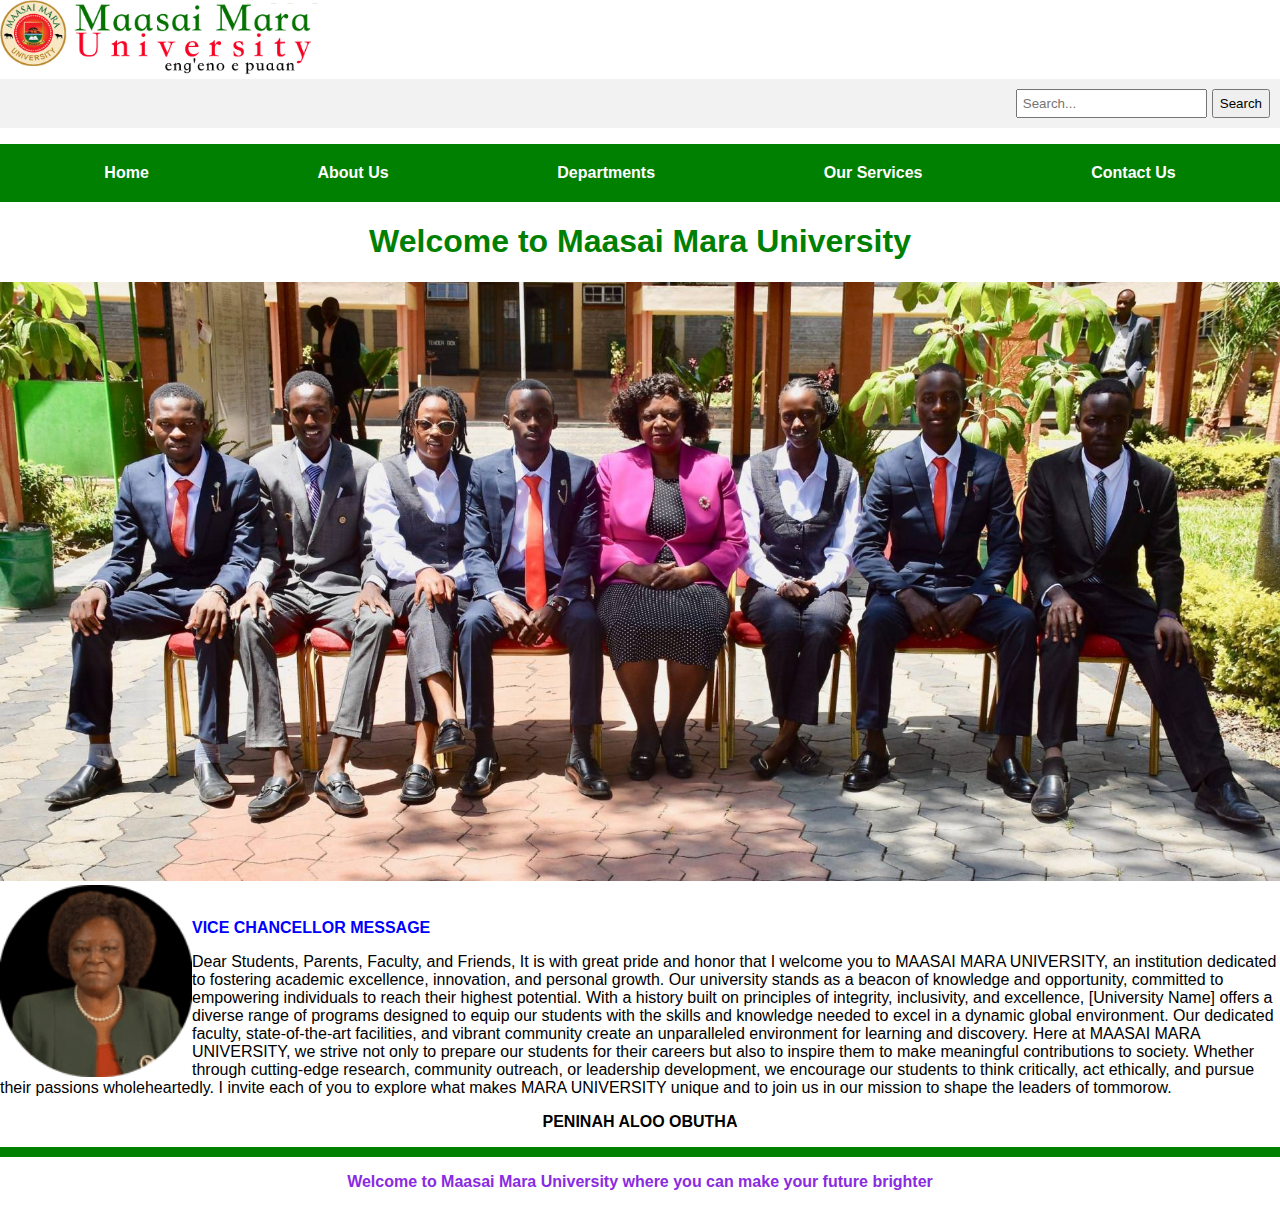
==== index.html @ 89066110 "initial commit" ====
<!DOCTYPE html>
<html lang="en">
<head>
    <meta charset="UTF-8">
    <meta name="viewport" content="width=device-width, initial-scale=1.0">
    <title>Home - My Institution</title>
    <link rel="stylesheet" href="styles1.css">
</head>
<body>
    <img src="logo.png" width="25%">
    <div class="search-bar">
        <input type="text" placeholder="Search...">
        <button>Search</button>
    </div>
    <nav>
        <ul class="navbar">
            <li><a href="index.html">Home</a></li>
            <li><a href="about.html">About Us</a></li>
            <li><a href="departments.html">Departments</a></li>
            <li><a href="services.html">Our Services</a></li>
            <li><a href="contact.html">Contact Us</a></li>
        </ul>
    </nav>
    <h1><center>Welcome to Maasai Mara University</center></h1>
    <img src="mmarau.jpg" width="100%">
    <img src="chac.png" width="15%"align="left"><br><br>
    <P style="color:blue"><B>VICE CHANCELLOR MESSAGE</B></P>
    <p>Dear Students, Parents, Faculty, and Friends,
It is with great pride and honor that I welcome you to MAASAI MARA UNIVERSITY, an institution dedicated to fostering academic excellence, innovation, and personal growth. Our university stands as a beacon of knowledge and opportunity, committed to empowering individuals to reach their highest potential.
With a history built on principles of integrity, inclusivity, and excellence, [University Name] offers a diverse range of programs designed to equip our students with the skills and knowledge needed to excel in a dynamic global environment. Our dedicated faculty, state-of-the-art facilities, and vibrant community create an unparalleled environment for learning and discovery.
Here at MAASAI MARA UNIVERSITY, we strive not only to prepare our students for their careers but also to inspire them to make meaningful contributions to society. Whether through cutting-edge research, community outreach, or leadership development, we encourage our students to think critically, act ethically, and pursue their passions wholeheartedly.
I invite each of you to explore what makes MARA UNIVERSITY unique and to join us in our mission to shape the leaders of tommorow.
<P><CENTER><b>PENINAH ALOO OBUTHA</b></CENTER></p>
   <hr color="green" size="10">
<p><center style="color:blueviolet"><b>Welcome to Maasai Mara University where you can make your future brighter</b></center></p>
</body>
</html>
---- styles1.css ----
body {
    font-family: Arial, sans-serif;
    margin: 0;
    padding: 0;
}

.navbar {
    display: flex;
    justify-content: space-around;
    list-style: none;
    background-color: green;
    padding: 20px;
}

.navbar li a {
    text-decoration: none;
    color: white;
    font-weight: bold;
}

.search-bar button:hover{
    background-color: #d32f2f;
}

.search-bar {
    display: flex;
    justify-content: flex-end;
    padding: 10px;
    background-color: #f2f2f2;
}

.search-bar input {
    padding: 5px;
    margin-right: 5px;
}

h1 {
    color: green;
}

ol {
    font-weight: bold;
}
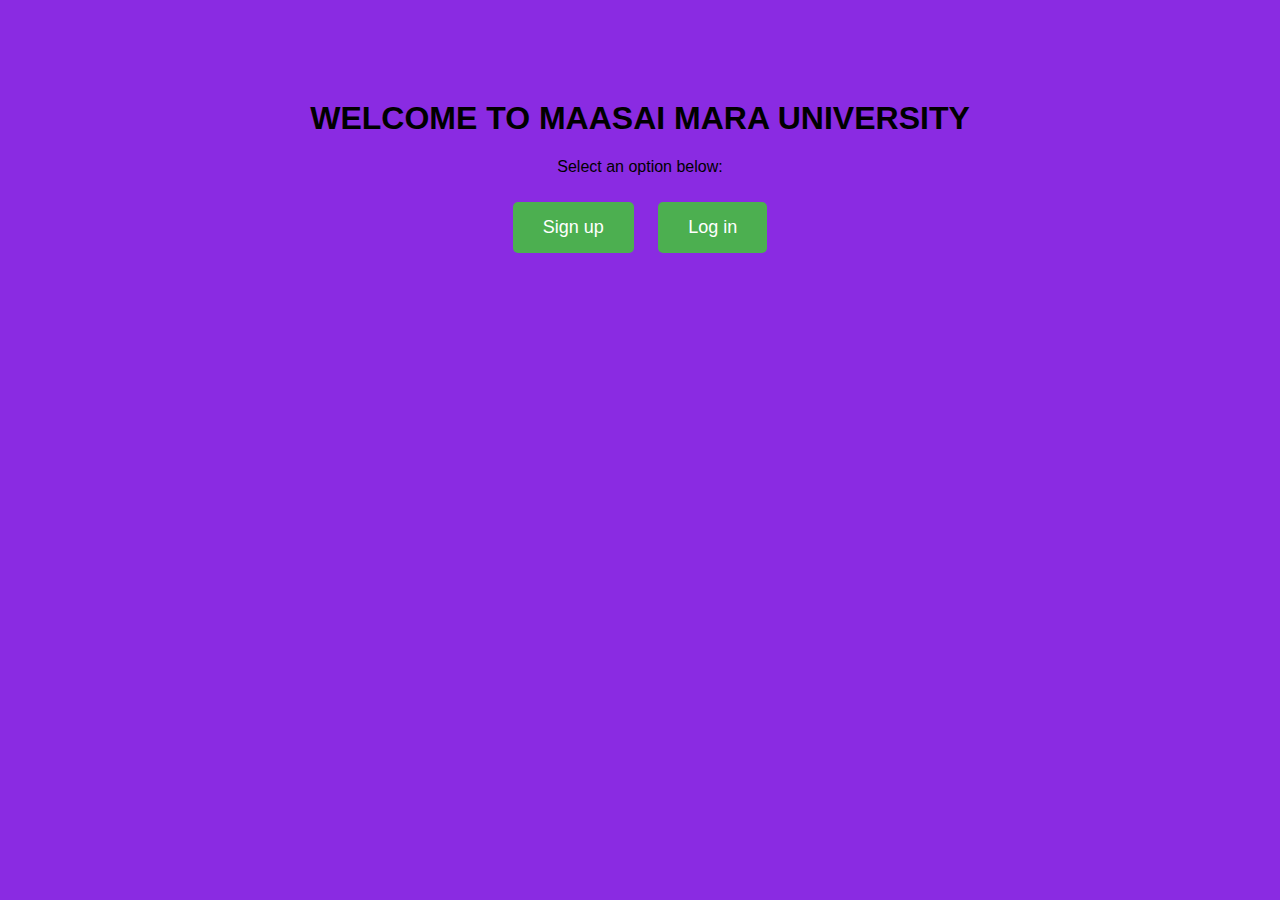
==== commit 9666a5c4: "Update and rename form.html to index.html" ====
--- a/index.html
+++ b/index.html
@@ -3,35 +3,44 @@
 <head>
     <meta charset="UTF-8">
     <meta name="viewport" content="width=device-width, initial-scale=1.0">
-    <title>Home - My Institution</title>
-    <link rel="stylesheet" href="styles1.css">
+    <title>Homepage</title>
+    <style>
+        body {
+            
+            font-family: Arial, sans-serif;
+            background-color:blueviolet;
+            text-align: center;
+            margin: 0;
+            padding: 0;
+        }
+
+        .container {
+            margin-top: 100px;
+        }
+
+        .link-button {
+            display: inline-block;
+            margin: 10px;
+            padding: 15px 30px;
+            font-size: 18px;
+            color: #fff;
+            text-decoration: none;
+            background-color: #4caf50;
+            border-radius: 5px;
+            transition: background-color 0.3s;
+        }
+
+        .link-button:hover {
+            background-color: #45a049;
+        }
+    </style>
 </head>
 <body>
-    <img src="logo.png" width="25%">
-    <div class="search-bar">
-        <input type="text" placeholder="Search...">
-        <button>Search</button>
+    <div class="container">
+        <h1>WELCOME TO  MAASAI MARA UNIVERSITY</h1>
+        <p>Select an option below:</p>
+        <a href="signup.html" class="link-button">Sign up</a>
+        <a href="login.html" class="link-button">Log in</a>
     </div>
-    <nav>
-        <ul class="navbar">
-            <li><a href="index.html">Home</a></li>
-            <li><a href="about.html">About Us</a></li>
-            <li><a href="departments.html">Departments</a></li>
-            <li><a href="services.html">Our Services</a></li>
-            <li><a href="contact.html">Contact Us</a></li>
-        </ul>
-    </nav>
-    <h1><center>Welcome to Maasai Mara University</center></h1>
-    <img src="mmarau.jpg" width="100%">
-    <img src="chac.png" width="15%"align="left"><br><br>
-    <P style="color:blue"><B>VICE CHANCELLOR MESSAGE</B></P>
-    <p>Dear Students, Parents, Faculty, and Friends,
-It is with great pride and honor that I welcome you to MAASAI MARA UNIVERSITY, an institution dedicated to fostering academic excellence, innovation, and personal growth. Our university stands as a beacon of knowledge and opportunity, committed to empowering individuals to reach their highest potential.
-With a history built on principles of integrity, inclusivity, and excellence, [University Name] offers a diverse range of programs designed to equip our students with the skills and knowledge needed to excel in a dynamic global environment. Our dedicated faculty, state-of-the-art facilities, and vibrant community create an unparalleled environment for learning and discovery.
-Here at MAASAI MARA UNIVERSITY, we strive not only to prepare our students for their careers but also to inspire them to make meaningful contributions to society. Whether through cutting-edge research, community outreach, or leadership development, we encourage our students to think critically, act ethically, and pursue their passions wholeheartedly.
-I invite each of you to explore what makes MARA UNIVERSITY unique and to join us in our mission to shape the leaders of tommorow.
-<P><CENTER><b>PENINAH ALOO OBUTHA</b></CENTER></p>
-   <hr color="green" size="10">
-<p><center style="color:blueviolet"><b>Welcome to Maasai Mara University where you can make your future brighter</b></center></p>
 </body>
 </html>
